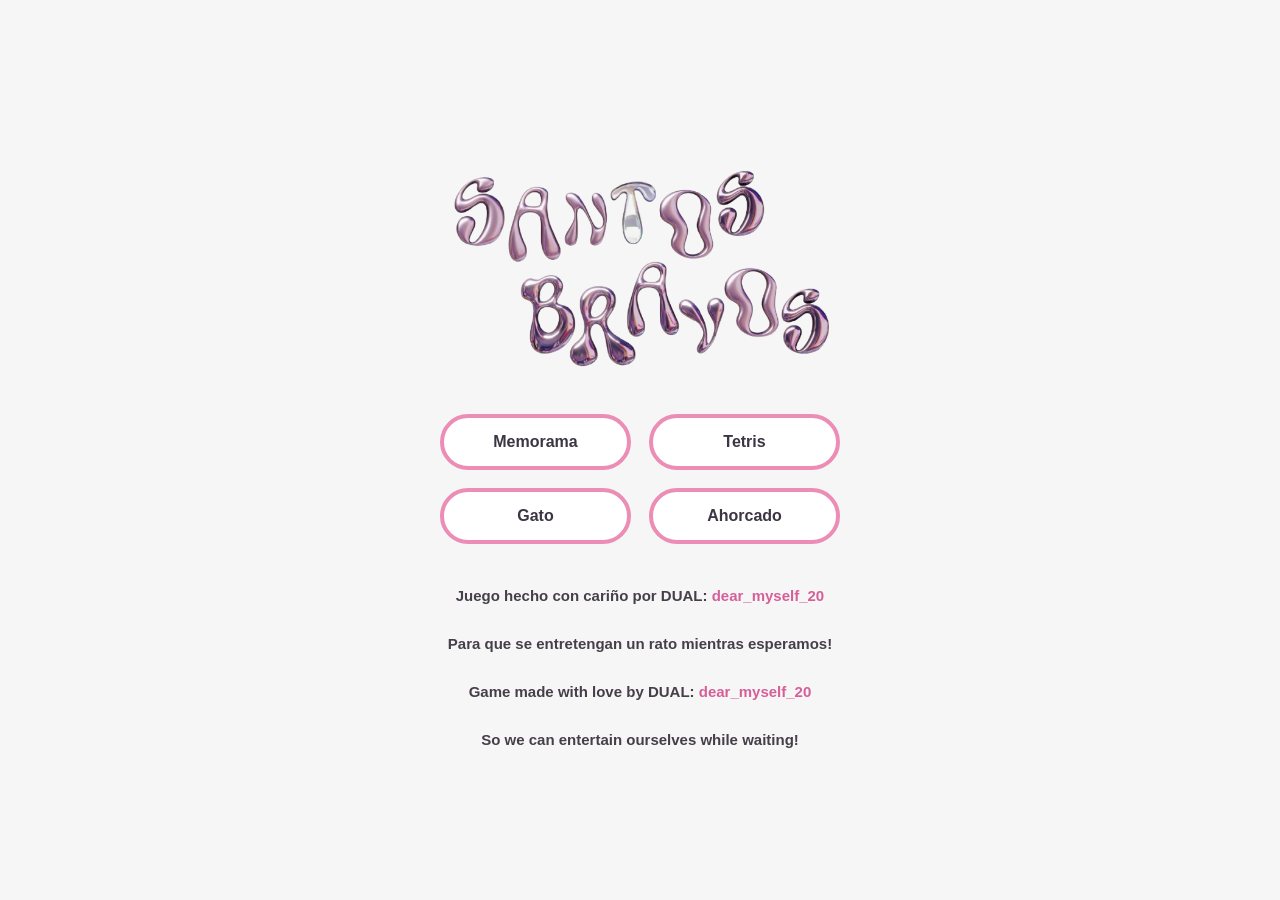
==== index.html @ f854ed81 "memo" ====
<!DOCTYPE html>
<html lang="en">
<head>
    <meta charset="UTF-8">
    <meta name="viewport" content="width=device-width, initial-scale=1.0">
    <title>JUEGOS FAN MADE</title>
    <link rel="stylesheet" href="css/Welcome.css">
</head>
<body>

    <div class="contenedor">

        <img src="assets/img/FInicio.png" class="banner">

        <div class="botones">

            <a href="html/memorama.html" class="boton">
                Memorama
            </a>

            <a href="html/tetris.html" class="boton">
                Tetris
            </a>

            <a href="html/gato.html" class="boton">
                Gato
            </a>

            <a href="html/ahorcado.html" class="boton">
                Ahorcado
            </a>

        </div>

        <div class="footer">
            Juego hecho con cariño por DUAL:
            <a href="https://www.instagram.com/dear_myself_20/" target="_blank">
                dear_myself_20
            </a>

            <br><br>

            Para que se entretengan un rato mientras esperamos!

            <br><br>

            Game made with love by DUAL:
            <a href="https://www.instagram.com/dear_myself_20/" target="_blank">
                dear_myself_20
            </a>

            <br><br>

            So we can entertain ourselves while waiting!
        </div>

    </div>

</body>
</html>
---- css/Welcome.css ----
*{
    margin:0;
    padding:0;
    box-sizing:border-box;
}

body{

    font-family:Arial, Helvetica, sans-serif;

    background:#f6f6f6;

    display:flex;
    justify-content:center;
    align-items:center;

    min-height:100vh;

}

.contenedor{

    width:min(95%,450px);

    padding:25px;

    text-align:center;

}

.banner{

    width:100%;
    height:auto;

    display:block;

}

h2{

    color:#403948;

    letter-spacing:1px;

    font-size:20px;

}

.botones{

    margin-top:35px;

    display:grid;

    grid-template-columns:1fr 1fr;

    gap:18px;

}

.boton{

    text-decoration:none;

    color:#3c3543;

    font-weight:bold;

    padding:15px;

    border-radius:50px;

    border:4px solid #ec8db5;

    background:white;

    transition:.35s;

}

.boton:hover{

    color:white;

    transform:translateY(-4px);

    background:linear-gradient(
        135deg,
        #ffe3f1 0%,
        #f7a4cb 20%,
        #ffffff 40%,
        #e68ab8 55%,
        #ffd4ea 75%,
        #c76ca0 100%
    );

    background-size:300%;

    animation:shine 1.2s linear infinite;

    box-shadow:
    0 0 18px rgba(255,140,200,.5);

}

@keyframes shine{

0%{

background-position:0%;

}

100%{

background-position:300%;

}

}

.footer{

    margin-top:40px;

    color:#463e49;

    line-height:1.6;

    font-weight:bold;

    font-size:15px;

}

.footer a{

    color:#d65f99;

    text-decoration:none;

}

.footer a:hover{

    text-decoration:underline;

}

@media (min-width:700px){

.contenedor{

    max-width:500px;

}

.logo{

    max-width:380px;

}

}
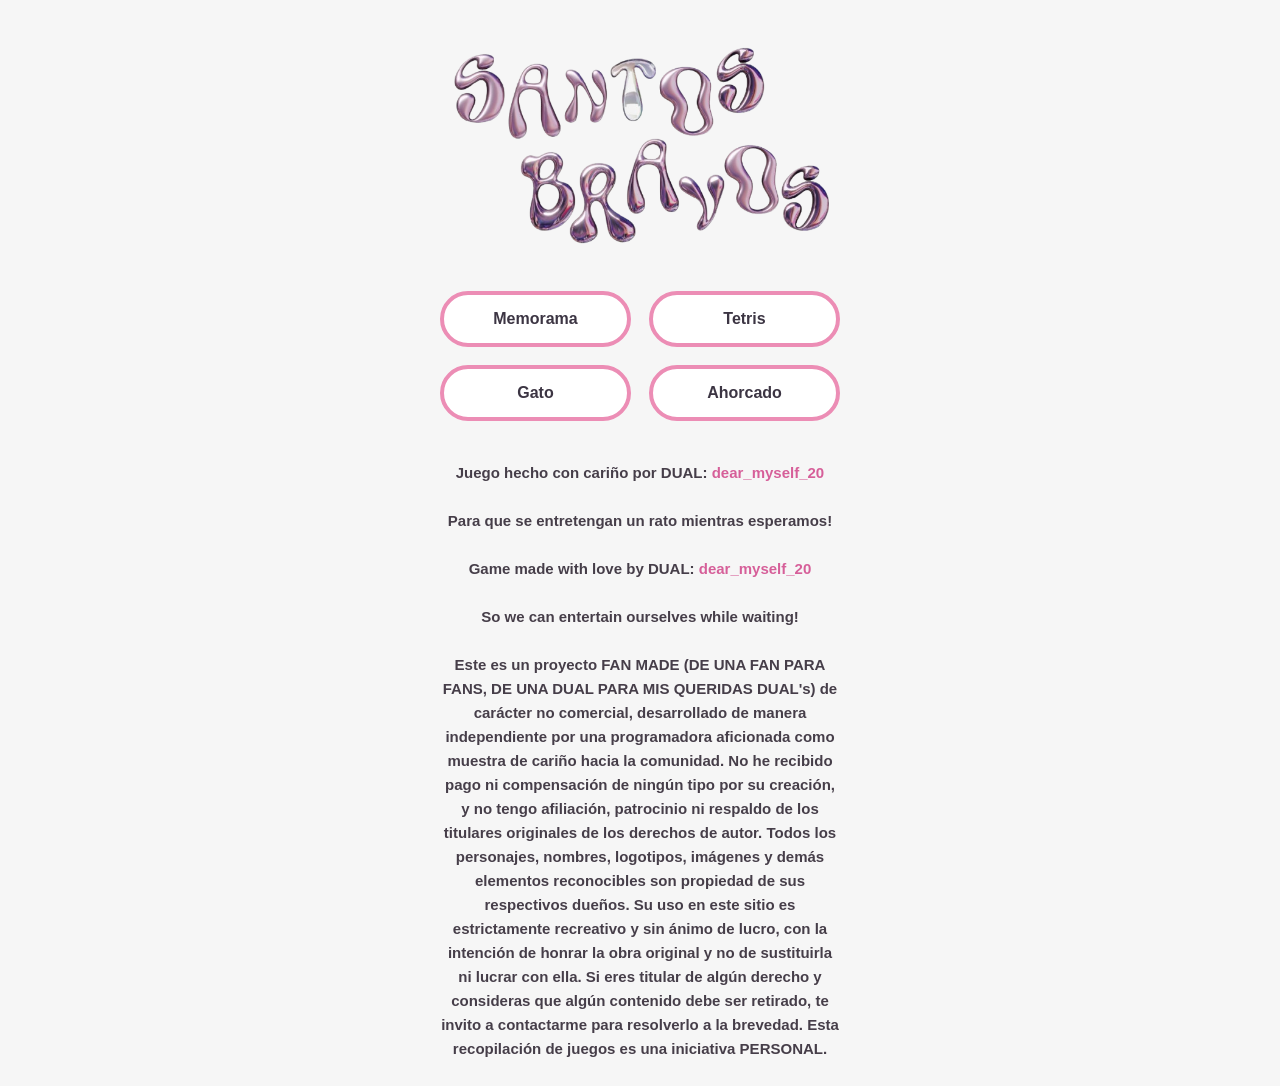
==== commit ecfabe91: "DISCLAIMER" ====
--- a/index.html
+++ b/index.html
@@ -34,24 +34,18 @@
 
         <div class="footer">
             Juego hecho con cariño por DUAL:
-            <a href="https://www.instagram.com/dear_myself_20/" target="_blank">
-                dear_myself_20
-            </a>
+            <a href="https://www.instagram.com/dear_myself_20/" target="_blank"> dear_myself_20 </a>
 
-            <br><br>
+            <br><br>Para que se entretengan un rato mientras esperamos!
+            <br><br>Game made with love by DUAL:
+            <a href="https://www.instagram.com/dear_myself_20/" target="_blank"> dear_myself_20 </a>
+            <br><br>So we can entertain ourselves while waiting!
 
-            Para que se entretengan un rato mientras esperamos!
+            <br><br>Este es un proyecto FAN MADE (DE UNA FAN PARA FANS, DE UNA DUAL PARA MIS QUERIDAS DUAL's) de carácter no comercial, desarrollado de manera independiente por una programadora aficionada como muestra de cariño hacia la comunidad. No he recibido pago ni compensación de ningún tipo por su creación, y no tengo afiliación, patrocinio ni respaldo de los titulares originales de los derechos de autor.
+Todos los personajes, nombres, logotipos, imágenes y demás elementos reconocibles son propiedad de sus respectivos dueños. Su uso en este sitio es estrictamente recreativo y sin ánimo de lucro, con la intención de honrar la obra original y no de sustituirla ni lucrar con ella.
+Si eres titular de algún derecho y consideras que algún contenido debe ser retirado, te invito a contactarme para resolverlo a la brevedad.
+Esta recopilación de juegos es una iniciativa PERSONAL.
 
-            <br><br>
-
-            Game made with love by DUAL:
-            <a href="https://www.instagram.com/dear_myself_20/" target="_blank">
-                dear_myself_20
-            </a>
-
-            <br><br>
-
-            So we can entertain ourselves while waiting!
         </div>
 
     </div>
